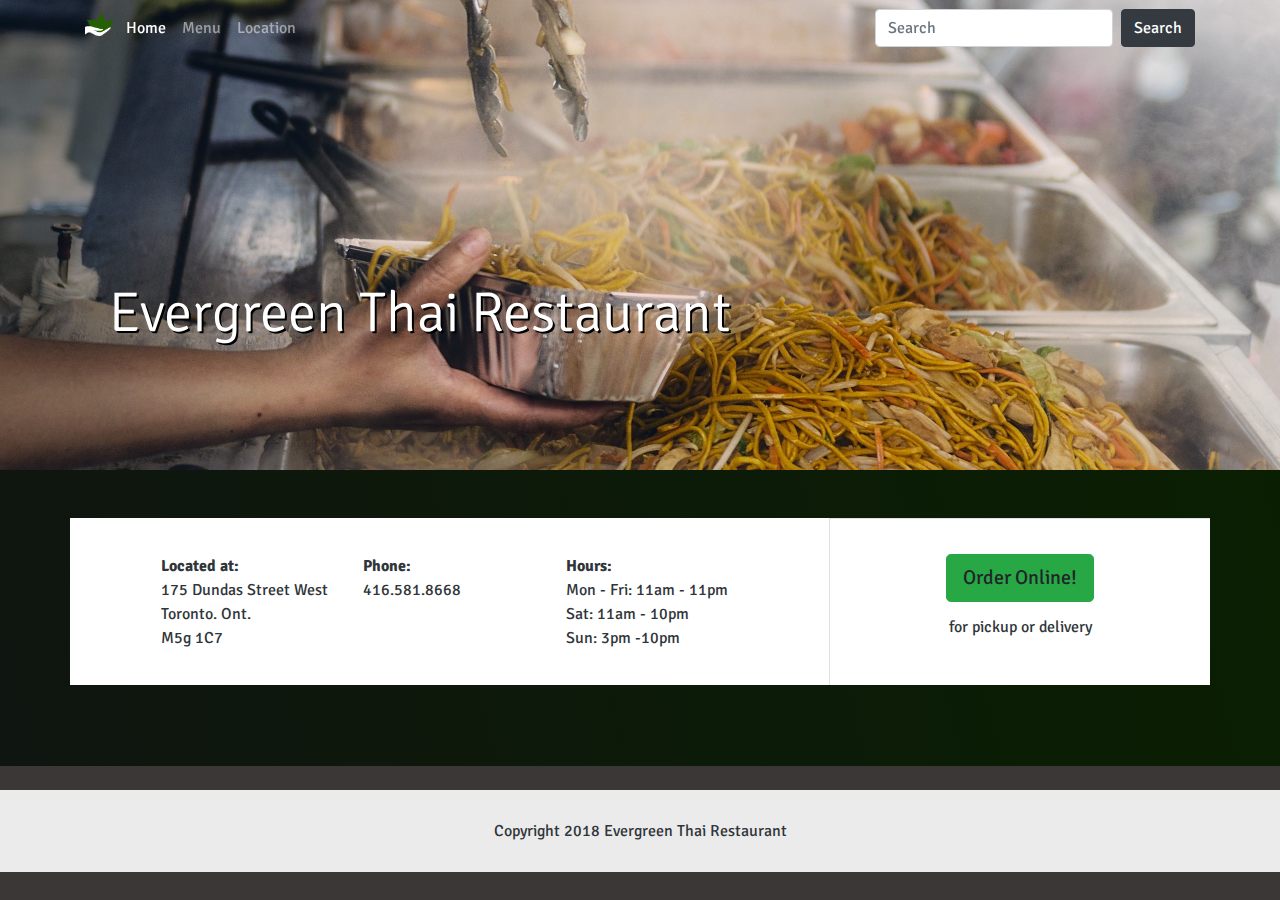
==== docs/index.html @ 873ac6ec "fix navbar, main content, basic content" ====
<!DOCTYPE html>

<html lang="en">

    <head>

        <!-- Required meta tags -->
        <meta charset="utf-8">
        <meta name="viewport" content="width=device-width, initial-scale=1, shrink-to-fit=no">
        <title>Evergreen Thai Restaurant</title>

        <!-- documentation at http://getbootstrap.com/docs/4.1/, alternative themes at https://bootswatch.com/ -->
        <link href="https://maxcdn.bootstrapcdn.com/bootstrap/4.1.3/css/bootstrap.min.css" rel="stylesheet">

        <!-- https://favicon.io/emoji-favicons/money-mouth-face/ -->
        <link href="/static/favicon.ico" rel="icon">
        
        <link href="https://fonts.googleapis.com/css?family=Signika" rel="stylesheet">
        <link href="static/styles.css" rel="stylesheet">
        

    </head>

    <body>

        <!-- Main NavBar -->
        <nav id="mainNavbar" class="navbar navbar-expand-md navbar-dark fixed-top m-0 p-1">
            <div class="container">
                <div class="align-items-start">
                    <a class="navbar-brand m-0 p-0" href="#"><img class = "image-flex d-none d-md-inline" src="static/evergreen-brand.png" alt="Evergreen Thai Restaurant"></a>
                    <a class="navbar-brand m-0 p-0" href="#"><img class = "image-flex d-inline d-md-none" id="fullLogo" src="static/evergreen.png" alt="Evergreen Thai Restaurant"></a>
                </div>
                <button class="navbar-toggler" type="button" data-toggle="collapse" data-target="#navbarSupportedContent" aria-controls="navbarSupportedContent" aria-expanded="false" aria-label="Toggle navigation">
                <span class="navbar-toggler-icon"></span></button>
                    
                <div class="collapse navbar-collapse" id="navbarSupportedContent">
                    <ul class="navbar-nav mr-auto align-items-center">
                        <li class="nav-item active">
                            <a class="nav-link" href="#">Home <span class="sr-only">(current)</span></a>
                        </li>
                        <li class="nav-item">
                            <a class="nav-link" href="#">Menu</a>
                        </li>
                        <li class="nav-item">
                            <a class="nav-link" href="#">Location</a>
                        </li>
                    </ul>
                    <form class="form-inline my-2 my-lg-0 flex-row justify-content-center">
                        <input class="form-control mr-sm-2" id="navSearch" type="search" placeholder="Search" aria-label="Search">
                        <button class="btn btn-dark my-2 my-sm-0" type="submit">Search</button>
                    </form>
                </div>
            </div>
        </nav>
        
        <!-- Landing Page Image-->
        <section id="firstSection">
            <div class = "container" >
                <div id="firstContent" class="d-flex align-items-end">
                    <h1 class="text-white m-4 display-4">Evergreen Thai Restaurant</h1>
                </div>
                
            </div>
        </section>

        <section id="about" class="py-5">
            <div class="container" style="height:200px">
                <div class = "row">
                    <div class = "col-md-8 content-box-white border-right">
                        <div class="row">
                            <div class="col-md-4">
                                <p><strong>Located at:</strong><br>175 Dundas Street West<br>
                                    Toronto. Ont.<br>
                                    M5g 1C7</p>
                            </div>
                            <div class="col-md-4">
                                <p>
                                    <strong>Phone:</strong><br>
                                    416.581.8668
                                </p>
                            </div>
                            <div class="col-md-4">
                                <p>
                                    <strong>Hours:</strong><br>
                                    Mon - Fri: 11am - 11pm<br>
                                    Sat: 11am - 10pm<br>
                                    Sun: 3pm -10pm
                                </p>
                                </div>
                        </div>

                    </div>
                    <div class = "col-md-4 content-box-white d-flex flex-column justify-content-center align-items-center border-top pt-4">
                        <a class="btn btn-lg btn-success">Order Online!</a>
                        <p class="text-center">for pickup or delivery</p>
                    </div>
                </div>
            </div>
        </section>

        <footer class="text-center text-muted">
            <p>Copyright 2018 Evergreen Thai Restaurant</p>
        </footer>
    <script src="https://code.jquery.com/jquery-3.3.1.min.js"></script>
    <script src="https://cdnjs.cloudflare.com/ajax/libs/popper.js/1.14.3/umd/popper.min.js"></script>
    <script src="https://maxcdn.bootstrapcdn.com/bootstrap/4.1.3/js/bootstrap.min.js"></script>
    <script>
        $(function () {
            $(document).scroll(function () {
                var $nav = $("#mainNavbar");
                $nav.toggleClass("scrolled", $(this).scrollTop() > $nav.height());
            });
        });
    </script>
    </body>

</html>
---- docs/static/styles.css ----
body {
    background:rgb(59, 55, 55);
    min-height:100%;
    font-family: 'Signika', sans-serif;
}

nav .navbar-brand
{
    /* size for brand */
    font-size: xx-large;
}

nav .navbar-brand img {
    width:auto;
    height:1.5rem;
    margin-bottom:0.8rem;
}

#navSearch {
    width:60%;
}

#fullLogo {
    height:3rem;
}


main .form-control
{
    /* center form controls */
    display: inline-block;

    /* override Bootstrap's 100% width for form controls */
    width: auto;
}


main
{
    /* scroll horizontally as needed */
    overflow-x: auto;

    /* center contents */
    text-align: center;
}


main img
{
    /* constrain images on small screens */
    max-width: 100%;
}

footer {
    background-color: #ebebeb;
    margin-top: 1.5rem;
    padding: 1.0rem;
}

h1 {
    color: #2F3539;
    font-size: 2.8rem;
}

h2 {
    color: #2F3539;
    font-size: 2.2rem;
}



h4 {
    color: #2E3135;
    font-size: 1.6rem;
    margin-bottom: 1.2rem;
}

p {
    color: #2F3539;
    margin: 0 auto;
    margin-top: 0.8rem;
    margin-bottom: 0.8rem;
}

li {
    color: #2F3539;
    margin: 0 auto;
}

.main-header {
    background-image: url('banner.jpg');
    background-repeat: no-repeat;
    padding: 0% 0% 10% 0%;
    position: relative;
    text-align: center;
}

.container-fluid {
    padding: 2%;
    max-width: 90%;
}

.btn-primary,
.btn-primary:hover,
.btn-primary:active,
.btn-primary:visited,
.btn-primary:focus {
    background-color: #272285;
    border-color: #272285;
}

.content-box-white {
    padding: 2% 8% 2% 8%;
    background-color: white;
}

.image-fit {
  max-width: 100%;
  max-height: 100%;
}

.scrolled {
    background: black;
    transition: background 200ms;
}

#about {
    background: #0A1F02;
    background: -webkit-linear-gradient(top right, #0A1F02, #0F1510);
    background: -moz-linear-gradient(top right, #0A1F02, #0F1510);
    background: linear-gradient(top right, #0A1F02, #0F1510);
}

#firstSection {
    text-align: left;
    color: white;
    background-image: url("noodles.jpg");
    background-repeat: no-repeat;
    background-attachment: scroll;
    background-position: center center;
    background-size: cover;
    padding-top: 80px;
    padding-bottom: 35px;
}

#firstContent {
    color:white;
    min-height: 170px;
    text-shadow: 2px 2px #000000;
}

nav {
    background: rgba(0, 0, 0, 1);
}

#navbarSupportedContent {
    padding-bottom:20px;
}

@media (min-width: 576px) {
    #firstSection {
      padding-top: 100px;
      padding-bottom: 40px;
    }
    #navbarSupportedContent {
        padding-bottom:0px;
    }
}

@media (min-width: 768px) {
    #firstSection {
      padding-top: 200px;
      padding-bottom: 100px;
    }
    nav {
        background: rgba(0, 0, 0, 0);
    }
    #navSearch {
        width:inherit;
    }
}
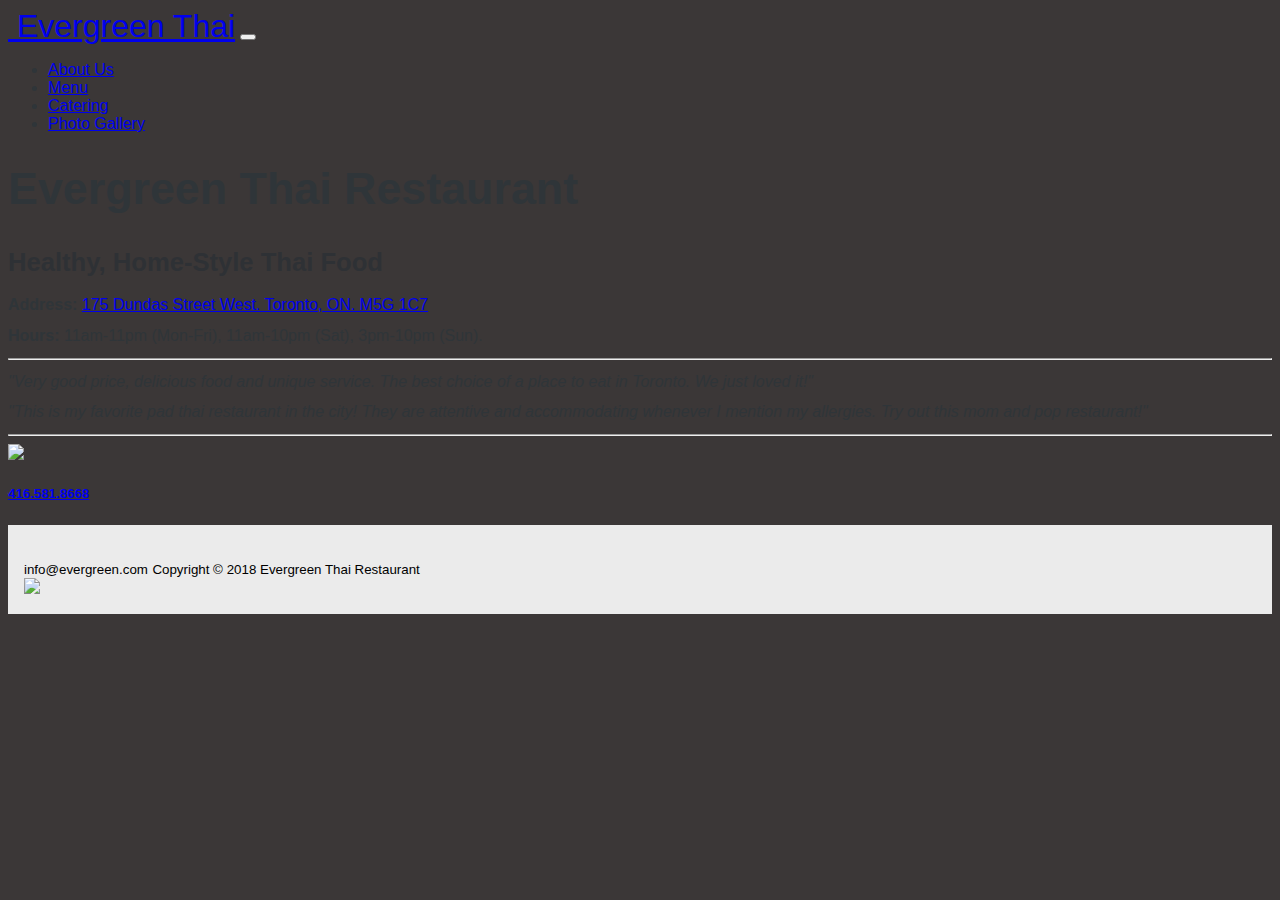
==== commit ab8aebd0: "flexbox updates" ====
--- a/docs/index.html
+++ b/docs/index.html
@@ -1,117 +1,111 @@
-<!DOCTYPE html>
-
+<!doctype html>
 <html lang="en">
 
-    <head>
+<head>
+    <!-- Required meta tags -->
+    <meta charset="utf-8">
+    <meta name="viewport" content="width=device-width, initial-scale=1, shrink-to-fit=no">
+    <!-- Bootstrap CSS -->
+    <link rel="stylesheet" href="https://stackpath.bootstrapcdn.com/bootstrap/4.1.3/css/bootstrap.min.css" integrity="sha384-MCw98/SFnGE8fJT3GXwEOngsV7Zt27NXFoaoApmYm81iuXoPkFOJwJ8ERdknLPMO" crossorigin="anonymous">
+    <!-- Custom Styles -->
+    <link rel="stylesheet" type= "text/css" href="static/styles.css">
+    <!-- Fonts -->
+    <link rel="stylesheet" href="https://use.fontawesome.com/releases/v5.6.3/css/all.css" integrity="sha384-UHRtZLI+pbxtHCWp1t77Bi1L4ZtiqrqD80Kn4Z8NTSRyMA2Fd33n5dQ8lWUE00s/" crossorigin="anonymous">
+    <link href="https://fonts.googleapis.com/css?family=Lato|PT+Sans:400,700" rel="stylesheet">
 
-        <!-- Required meta tags -->
-        <meta charset="utf-8">
-        <meta name="viewport" content="width=device-width, initial-scale=1, shrink-to-fit=no">
-        <title>Evergreen Thai Restaurant</title>
+    <title>Evergreen Thai</title>
+</head>
 
-        <!-- documentation at http://getbootstrap.com/docs/4.1/, alternative themes at https://bootswatch.com/ -->
-        <link href="https://maxcdn.bootstrapcdn.com/bootstrap/4.1.3/css/bootstrap.min.css" rel="stylesheet">
+<body>
+    <nav class="navbar navbar-expand-md navbar-dark bg-brown">
+        <div class="container">
+            <a class="navbar-brand" href="index.html">
+                <img src="static/evergreen-brand-light.png" height="30" class="d-inline-block align-top" alt="">
+                Evergreen Thai</a>
+            <button class="navbar-toggler" type="button" data-toggle="collapse" data-target="#navbarSupportedContent"
+                aria-controls="navbarSupportedContent" aria-expanded="false" aria-label="Toggle navigation">
+                <span class="navbar-toggler-icon"></span>
+            </button>
+        
+            <div class="collapse navbar-collapse" id="navbarSupportedContent">
+                <ul class="navbar-nav ml-auto">
+                    <li class="nav-item">
+                        <a class="nav-link" href="about.html">About Us</a>
+                    </li>
+                    <li class="nav-item">
+                        <a class="nav-link" href="menu.html">Menu</a>
+                    </li>
+                    <li class="nav-item">
+                        <a class="nav-link" href="catering.html">Catering</a>
+                    </li>
+                    <li class="nav-item">
+                        <a class="nav-link" href="gallery.html">Photo Gallery</a>
+                    </li>
+                </ul>
+            </div>
+        </div>     
+    </nav>
 
-        <!-- https://favicon.io/emoji-favicons/money-mouth-face/ -->
-        <link href="/static/favicon.ico" rel="icon">
-        
-        <link href="https://fonts.googleapis.com/css?family=Signika" rel="stylesheet">
-        <link href="static/styles.css" rel="stylesheet">
-        
-
-    </head>
-
-    <body>
-
-        <!-- Main NavBar -->
-        <nav id="mainNavbar" class="navbar navbar-expand-md navbar-dark fixed-top m-0 p-1">
-            <div class="container">
-                <div class="align-items-start">
-                    <a class="navbar-brand m-0 p-0" href="#"><img class = "image-flex d-none d-md-inline" src="static/evergreen-brand.png" alt="Evergreen Thai Restaurant"></a>
-                    <a class="navbar-brand m-0 p-0" href="#"><img class = "image-flex d-inline d-md-none" id="fullLogo" src="static/evergreen.png" alt="Evergreen Thai Restaurant"></a>
+    <div class="jumbotron mb-0" id="homeBanner">
+        <div class="container text-white" id="bannerContent">
+            <h1 class="py-2 py-md-3" id="evergreenFont">Evergreen Thai Restaurant</h1>
+            <h4 class="text-light d-none d-md-block">Healthy, Home-Style Thai Food</h4>
+        </div> 
+    </div>
+    
+    <div class="bg-light py-3 px-3 py-md-4 text-dark">      
+        <div class="container bg-light">
+            <div class="row">
+                <div class="col-md-3">
+                    <p>
+                        <strong>Address: </strong><a class="text-dark" href="https://www.google.com/maps/place/Evergreen+Thai+Restaurant/@43.655057,-79.388523,17z/data=!3m1!4b1!4m5!3m4!1s0x882b34c95bdaf383:0xc31d09995345ffde!8m2!3d43.655057!4d-79.386329?hl=en-US" target="_blank">175 Dundas Street West.
+                            Toronto, ON. M5G 1C7</a>
+                    </p>     
+                    <p>
+                        <strong>Hours: </strong>11am-11pm (Mon-Fri), 11am-10pm (Sat), 3pm-10pm (Sun).
+                    </p>
+                    <hr class="d-block d-md-none">           
                 </div>
-                <button class="navbar-toggler" type="button" data-toggle="collapse" data-target="#navbarSupportedContent" aria-controls="navbarSupportedContent" aria-expanded="false" aria-label="Toggle navigation">
-                <span class="navbar-toggler-icon"></span></button>
-                    
-                <div class="collapse navbar-collapse" id="navbarSupportedContent">
-                    <ul class="navbar-nav mr-auto align-items-center">
-                        <li class="nav-item active">
-                            <a class="nav-link" href="#">Home <span class="sr-only">(current)</span></a>
-                        </li>
-                        <li class="nav-item">
-                            <a class="nav-link" href="#">Menu</a>
-                        </li>
-                        <li class="nav-item">
-                            <a class="nav-link" href="#">Location</a>
-                        </li>
-                    </ul>
-                    <form class="form-inline my-2 my-lg-0 flex-row justify-content-center">
-                        <input class="form-control mr-sm-2" id="navSearch" type="search" placeholder="Search" aria-label="Search">
-                        <button class="btn btn-dark my-2 my-sm-0" type="submit">Search</button>
-                    </form>
+                
+                <div class="col-md-6">
+                    <p><em>"Very good price, delicious food and unique service. The best choice of a place to eat in Toronto.  We just loved it!"</em></p>
+                    <p><em>"This is my favorite pad thai restaurant in the city! They are attentive and accommodating whenever I mention my allergies. Try out this mom and pop restaurant!"</em></p>
+                    <hr class="d-block d-md-none">
+                </div>   
+                <div class="col-md-3 text-center border-md-left">
+                    <div id="skipDishesContainer">
+                        <a href="https://www.skipthedishes.com/evergreen-dundas" target="_blank"><img class="rounded img-fluid" src="static/skipthedishes.jpg" width="100%"></a>
+                    </div>
+                    <h5 class="mt-3"><a class="text-dark" href="tel:416-581-8668"><i class="fas fa-phone-volume"></i> 416.581.8668</a></h5> 
                 </div>
             </div>
-        </nav>
-        
-        <!-- Landing Page Image-->
-        <section id="firstSection">
-            <div class = "container" >
-                <div id="firstContent" class="d-flex align-items-end">
-                    <h1 class="text-white m-4 display-4">Evergreen Thai Restaurant</h1>
+        </div>
+    </div>
+
+    <footer class="d-flex bg-brown text-light py-2 py-sm-2 py-md-3 font-weight-light">
+        <div class="container">
+            <div class="row">
+                <div class="col-sm-6 d-flex flex-column align-items-center align-items-sm-start">
+                    <h3><i class="fab fa-facebook pr-2"></i><i class="fab fa-instagram px-2"></i></h3>
+                    <small>info@evergreen.com</small>
+                    <small>Copyright © 2018 Evergreen Thai Restaurant</small>
                 </div>
-                
-            </div>
-        </section>
-
-        <section id="about" class="py-5">
-            <div class="container" style="height:200px">
-                <div class = "row">
-                    <div class = "col-md-8 content-box-white border-right">
-                        <div class="row">
-                            <div class="col-md-4">
-                                <p><strong>Located at:</strong><br>175 Dundas Street West<br>
-                                    Toronto. Ont.<br>
-                                    M5g 1C7</p>
-                            </div>
-                            <div class="col-md-4">
-                                <p>
-                                    <strong>Phone:</strong><br>
-                                    416.581.8668
-                                </p>
-                            </div>
-                            <div class="col-md-4">
-                                <p>
-                                    <strong>Hours:</strong><br>
-                                    Mon - Fri: 11am - 11pm<br>
-                                    Sat: 11am - 10pm<br>
-                                    Sun: 3pm -10pm
-                                </p>
-                                </div>
-                        </div>
-
-                    </div>
-                    <div class = "col-md-4 content-box-white d-flex flex-column justify-content-center align-items-center border-top pt-4">
-                        <a class="btn btn-lg btn-success">Order Online!</a>
-                        <p class="text-center">for pickup or delivery</p>
-                    </div>
+                <div class="col-sm-6 pt-3 pt-sm-0 d-flex align-items-center justify-content-center justify-content-sm-end">
+                    <img src="static/evergreen-light.png" height="70">
                 </div>
             </div>
-        </section>
+        </div>
+    </footer>
 
-        <footer class="text-center text-muted">
-            <p>Copyright 2018 Evergreen Thai Restaurant</p>
-        </footer>
-    <script src="https://code.jquery.com/jquery-3.3.1.min.js"></script>
-    <script src="https://cdnjs.cloudflare.com/ajax/libs/popper.js/1.14.3/umd/popper.min.js"></script>
-    <script src="https://maxcdn.bootstrapcdn.com/bootstrap/4.1.3/js/bootstrap.min.js"></script>
-    <script>
-        $(function () {
-            $(document).scroll(function () {
-                var $nav = $("#mainNavbar");
-                $nav.toggleClass("scrolled", $(this).scrollTop() > $nav.height());
-            });
-        });
-    </script>
-    </body>
 
-</html>
+    <!-- Optional JavaScript -->
+    <!-- jQuery first, then Popper.js, then Bootstrap JS -->
+    <script src="https://code.jquery.com/jquery-3.3.1.slim.min.js" integrity="sha384-q8i/X+965DzO0rT7abK41JStQIAqVgRVzpbzo5smXKp4YfRvH+8abtTE1Pi6jizo"
+        crossorigin="anonymous"></script>
+    <script src="https://cdnjs.cloudflare.com/ajax/libs/popper.js/1.14.3/umd/popper.min.js" integrity="sha384-ZMP7rVo3mIykV+2+9J3UJ46jBk0WLaUAdn689aCwoqbBJiSnjAK/l8WvCWPIPm49"
+        crossorigin="anonymous"></script>
+    <script src="https://stackpath.bootstrapcdn.com/bootstrap/4.1.3/js/bootstrap.min.js" integrity="sha384-ChfqqxuZUCnJSK3+MXmPNIyE6ZbWh2IMqE241rYiqJxyMiZ6OW/JmZQ5stwEULTy"
+        crossorigin="anonymous"></script>
+</body>
+
+</html>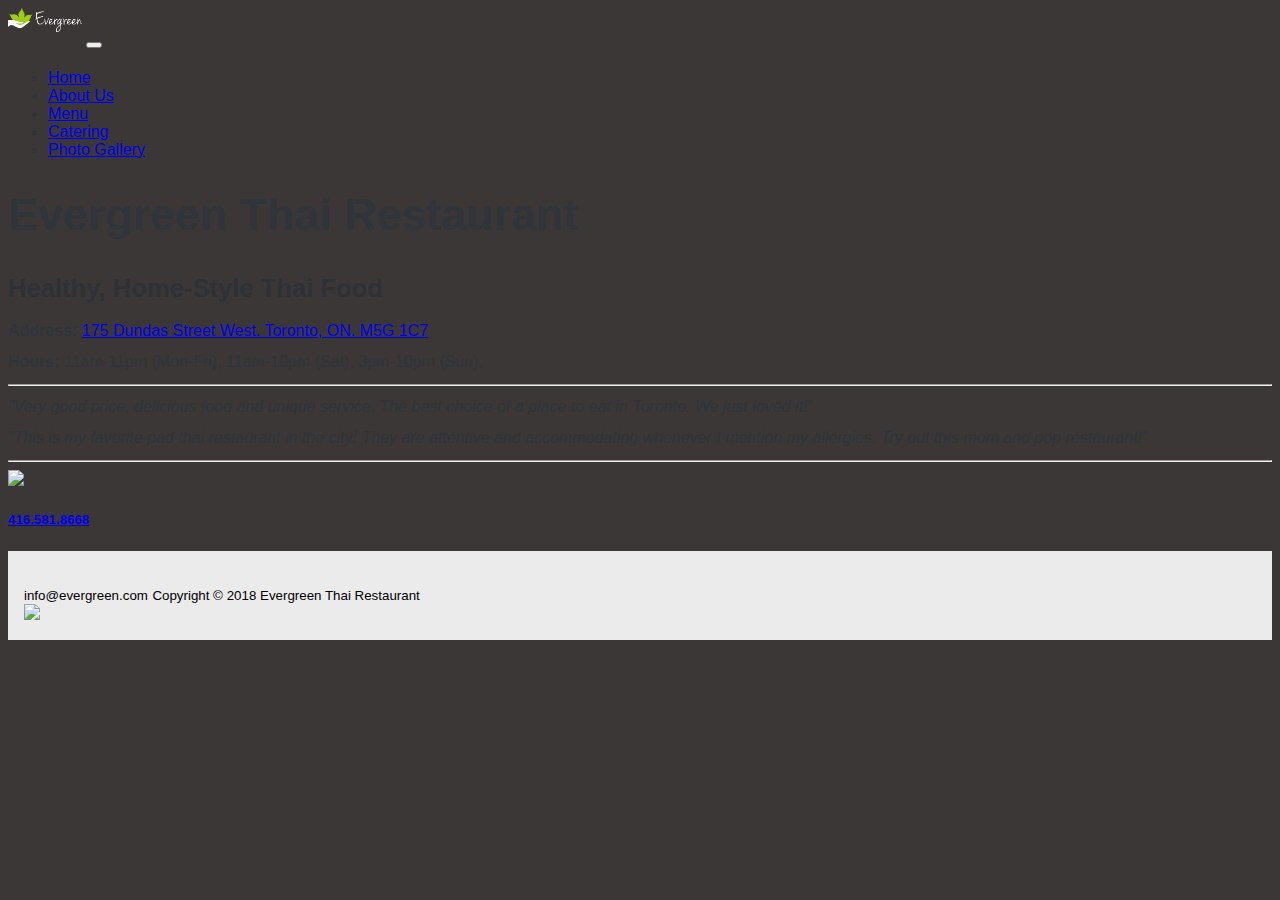
==== commit c7bcedca: "font, footer updates" ====
--- a/docs/index.html
+++ b/docs/index.html
@@ -20,8 +20,7 @@
     <nav class="navbar navbar-expand-md navbar-dark bg-brown">
         <div class="container">
             <a class="navbar-brand" href="index.html">
-                <img src="static/evergreen-brand-light.png" height="30" class="d-inline-block align-top" alt="">
-                Evergreen Thai</a>
+                <img src="static/evergreenthai.png" height="40" class="d-inline-block align-top" alt=""></a>
             <button class="navbar-toggler" type="button" data-toggle="collapse" data-target="#navbarSupportedContent"
                 aria-controls="navbarSupportedContent" aria-expanded="false" aria-label="Toggle navigation">
                 <span class="navbar-toggler-icon"></span>
@@ -29,6 +28,9 @@
         
             <div class="collapse navbar-collapse" id="navbarSupportedContent">
                 <ul class="navbar-nav ml-auto">
+                    <li class="nav-item">
+                        <a class="nav-link" href="index.html">Home</a>
+                    </li>
                     <li class="nav-item">
                         <a class="nav-link" href="about.html">About Us</a>
                     </li>
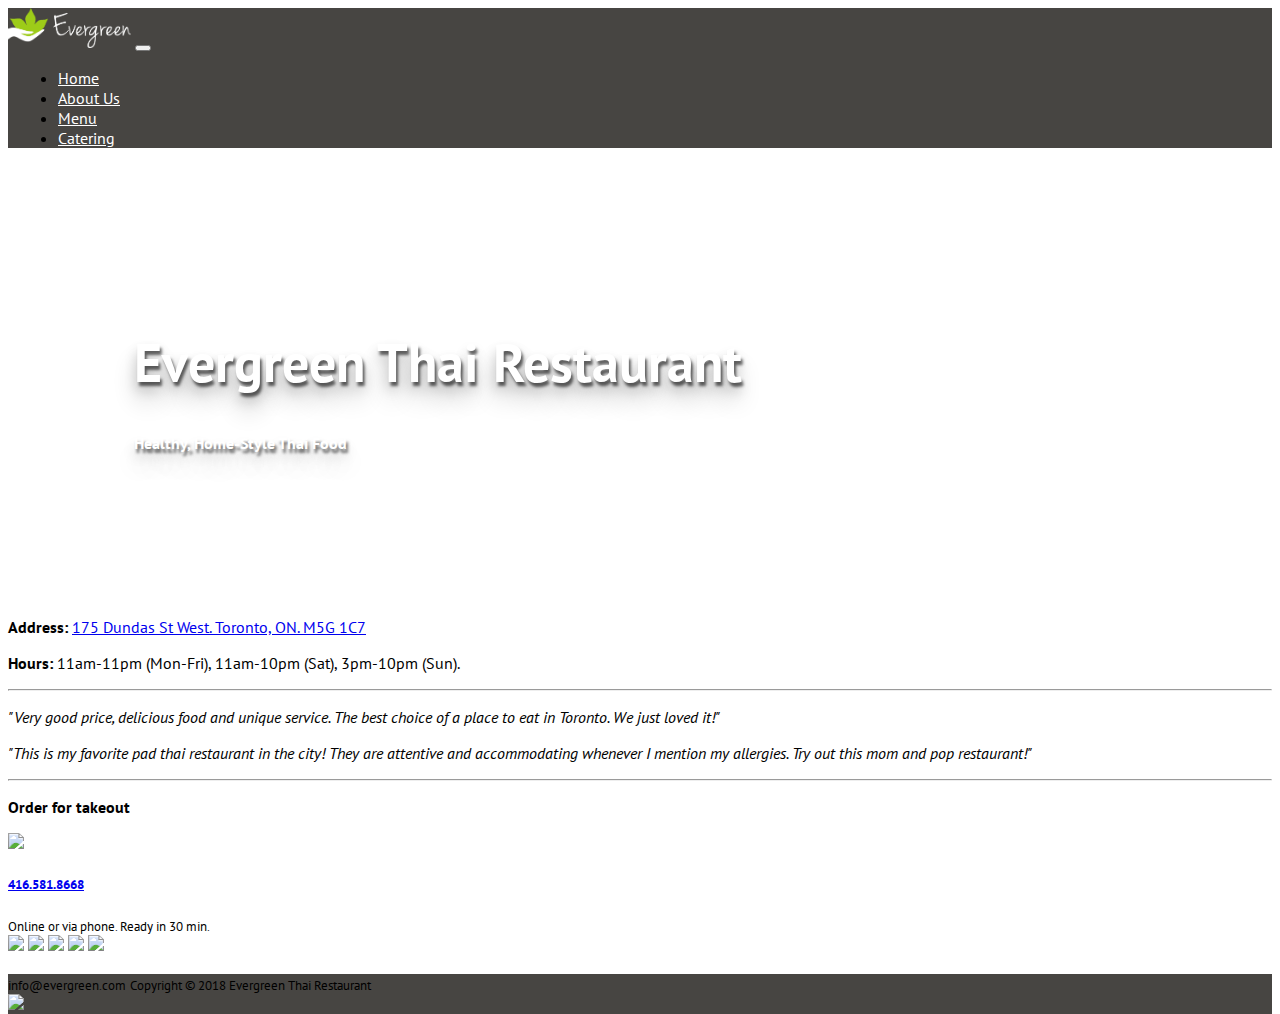
==== commit 72bb67a1: "Catering, takeout clarifications" ====
--- a/docs/index.html
+++ b/docs/index.html
@@ -40,9 +40,6 @@
                     <li class="nav-item">
                         <a class="nav-link" href="catering.html">Catering</a>
                     </li>
-                    <li class="nav-item">
-                        <a class="nav-link" href="gallery.html">Photo Gallery</a>
-                    </li>
                 </ul>
             </div>
         </div>     
@@ -60,7 +57,7 @@
             <div class="row">
                 <div class="col-md-3">
                     <p>
-                        <strong>Address: </strong><a class="text-dark" href="https://www.google.com/maps/place/Evergreen+Thai+Restaurant/@43.655057,-79.388523,17z/data=!3m1!4b1!4m5!3m4!1s0x882b34c95bdaf383:0xc31d09995345ffde!8m2!3d43.655057!4d-79.386329?hl=en-US" target="_blank">175 Dundas Street West.
+                        <strong>Address: </strong><a class="text-dark" href="https://www.google.com/maps/place/Evergreen+Thai+Restaurant/@43.655057,-79.388523,17z/data=!3m1!4b1!4m5!3m4!1s0x882b34c95bdaf383:0xc31d09995345ffde!8m2!3d43.655057!4d-79.386329?hl=en-US" target="_blank">175 Dundas St West.
                             Toronto, ON. M5G 1C7</a>
                     </p>     
                     <p>
@@ -74,15 +71,27 @@
                     <p><em>"This is my favorite pad thai restaurant in the city! They are attentive and accommodating whenever I mention my allergies. Try out this mom and pop restaurant!"</em></p>
                     <hr class="d-block d-md-none">
                 </div>   
-                <div class="col-md-3 text-center border-md-left">
+                <div class="col-md-3 d-flex d-flex flex-column align-items-center align-items-sm-start">
+                    <p class="mb-2"><strong>Order for takeout</strong></p>
                     <div id="skipDishesContainer">
-                        <a href="https://www.skipthedishes.com/evergreen-dundas" target="_blank"><img class="rounded img-fluid" src="static/skipthedishes.jpg" width="100%"></a>
+                        <a href="https://www.skipthedishes.com/evergreen-dundas" target="_blank"><img class="rounded img-fluid" src="static/skipthedishes.jpg" width="100%"></a>   
                     </div>
                     <h5 class="mt-3"><a class="text-dark" href="tel:416-581-8668"><i class="fas fa-phone-volume"></i> 416.581.8668</a></h5> 
+                    <small>Online or via phone. Ready in 30 min.</small>
                 </div>
             </div>
         </div>
     </div>
+    <div class="d-none d-md-block">
+        <div id= "homeImages" class="d-none d-flex align-items-center">
+            <img class="justify-content-around" src="images/main1.jpeg" width="20%">
+            <img class="justify-content-around" src="images/main2.jpeg" width="20%">
+            <img class="justify-content-around" src="images/main3.jpeg" width="20%">
+            <img class="justify-content-around" src="images/main4.jpeg" width="20%">
+            <img class="justify-content-around" src="images/main5.jpeg" width="20%">
+        </div>
+    </div>
+    
 
     <footer class="d-flex bg-brown text-light py-2 py-sm-2 py-md-3 font-weight-light">
         <div class="container">
--- a/docs/static/styles.css
+++ b/docs/static/styles.css
@@ -1,181 +1,75 @@
-body {
-    background:rgb(59, 55, 55);
-    min-height:100%;
-    font-family: 'Signika', sans-serif;
+html, body {
+    height: 100%;
+    font-family: "PT Sans", sans-serif;
+}
+.navbar-nav > li{
+    margin-left:10px;
+    margin-right:10px;
+}
+#homeBanner {
+    background: url("eating.jpg");
+    background-size: cover;
+    background-repeat: no-repeat;
+    background-position: center;
+    padding: 10%;
+    border-radius: 0 !important;
+}
+.bg-brown {
+    background-color:rgba(71, 69, 66, 1.0);
+}
+.navbar-dark .navbar-nav .nav-link {
+    color: rgb(255, 255, 255);
+}
+.jumbotron {
+    background-color: #0A5C07;
+    border-radius:0 !important;
+}
+#skipDishesContainer {
+    width: 100%;
+    max-width: 150px;
+}
+#evergreenInfo {
+    border-radius: 5;
+}
+#bannerContent h1{
+    font-size: 3.4em
 }
 
-nav .navbar-brand
-{
-    /* size for brand */
-    font-size: xx-large;
+#bannerContent {
+	color: white;
+	margin: 0 auto;
+	text-shadow: 2px 4px 3px rgba(0,0,0,0.6),
+	0px 8px 13px rgba(0,0,0,0.2),
+	0px 18px 23px rgba(0,0,0,0.2);
+}
+#homeImages {
+    max-height: 20%;
+    width: 100vw;
 }
 
-nav .navbar-brand img {
-    width:auto;
-    height:1.5rem;
-    margin-bottom:0.8rem;
+#cateringBanner {
+    background-image: url("https://images.unsplash.com/photo-1533142146849-4620b8191531?ixlib=rb-1.2.1&ixid=eyJhcHBfaWQiOjEyMDd9&auto=format&fit=crop&w=2102&q=80");
+    background-size: cover;
+    background-repeat: no-repeat;
+    background-position: center;
+    padding: 10%;
+    border-radius: 0 !important;
 }
 
-#navSearch {
-    width:60%;
+#aboutBanner {
+    background-image: url("inside.jpeg");
+    background-size: cover;
+    background-repeat: no-repeat;
+    background-position: center;
+    padding: 10%;
+    border-radius: 0 !important;
+}
+#menuBanner {
+    background-image: url("inside.jpeg");
+    background-size: cover;
+    background-repeat: no-repeat;
+    background-position: center;
+    padding: 10%;
+    border-radius: 0 !important;
 }
 
-#fullLogo {
-    height:3rem;
-}
-
-
-main .form-control
-{
-    /* center form controls */
-    display: inline-block;
-
-    /* override Bootstrap's 100% width for form controls */
-    width: auto;
-}
-
-
-main
-{
-    /* scroll horizontally as needed */
-    overflow-x: auto;
-
-    /* center contents */
-    text-align: center;
-}
-
-
-main img
-{
-    /* constrain images on small screens */
-    max-width: 100%;
-}
-
-footer {
-    background-color: #ebebeb;
-    margin-top: 1.5rem;
-    padding: 1.0rem;
-}
-
-h1 {
-    color: #2F3539;
-    font-size: 2.8rem;
-}
-
-h2 {
-    color: #2F3539;
-    font-size: 2.2rem;
-}
-
-
-
-h4 {
-    color: #2E3135;
-    font-size: 1.6rem;
-    margin-bottom: 1.2rem;
-}
-
-p {
-    color: #2F3539;
-    margin: 0 auto;
-    margin-top: 0.8rem;
-    margin-bottom: 0.8rem;
-}
-
-li {
-    color: #2F3539;
-    margin: 0 auto;
-}
-
-.main-header {
-    background-image: url('banner.jpg');
-    background-repeat: no-repeat;
-    padding: 0% 0% 10% 0%;
-    position: relative;
-    text-align: center;
-}
-
-.container-fluid {
-    padding: 2%;
-    max-width: 90%;
-}
-
-.btn-primary,
-.btn-primary:hover,
-.btn-primary:active,
-.btn-primary:visited,
-.btn-primary:focus {
-    background-color: #272285;
-    border-color: #272285;
-}
-
-.content-box-white {
-    padding: 2% 8% 2% 8%;
-    background-color: white;
-}
-
-.image-fit {
-  max-width: 100%;
-  max-height: 100%;
-}
-
-.scrolled {
-    background: black;
-    transition: background 200ms;
-}
-
-#about {
-    background: #0A1F02;
-    background: -webkit-linear-gradient(top right, #0A1F02, #0F1510);
-    background: -moz-linear-gradient(top right, #0A1F02, #0F1510);
-    background: linear-gradient(top right, #0A1F02, #0F1510);
-}
-
-#firstSection {
-    text-align: left;
-    color: white;
-    background-image: url("noodles.jpg");
-    background-repeat: no-repeat;
-    background-attachment: scroll;
-    background-position: center center;
-    background-size: cover;
-    padding-top: 80px;
-    padding-bottom: 35px;
-}
-
-#firstContent {
-    color:white;
-    min-height: 170px;
-    text-shadow: 2px 2px #000000;
-}
-
-nav {
-    background: rgba(0, 0, 0, 1);
-}
-
-#navbarSupportedContent {
-    padding-bottom:20px;
-}
-
-@media (min-width: 576px) {
-    #firstSection {
-      padding-top: 100px;
-      padding-bottom: 40px;
-    }
-    #navbarSupportedContent {
-        padding-bottom:0px;
-    }
-}
-
-@media (min-width: 768px) {
-    #firstSection {
-      padding-top: 200px;
-      padding-bottom: 100px;
-    }
-    nav {
-        background: rgba(0, 0, 0, 0);
-    }
-    #navSearch {
-        width:inherit;
-    }
-}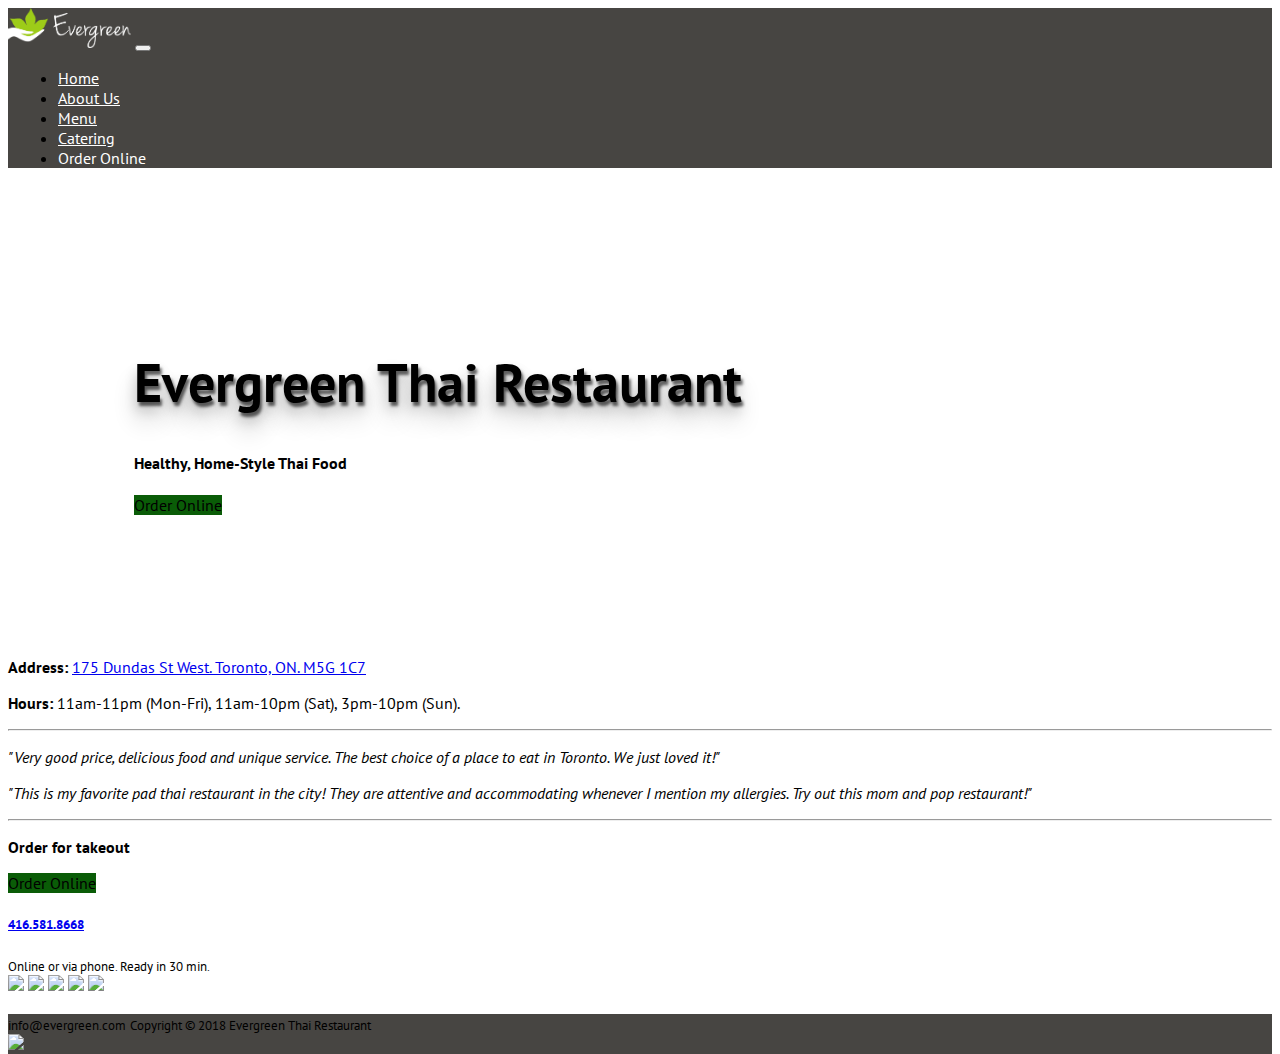
==== commit 921b40f2: "order online update pt 2" ====
--- a/docs/index.html
+++ b/docs/index.html
@@ -35,10 +35,13 @@
                         <a class="nav-link" href="about.html">About Us</a>
                     </li>
                     <li class="nav-item">
-                        <a class="nav-link" href="menu.html">Menu</a>
+                        <a class="nav-link" href="menu.pdf" target="_blank">Menu</a>
                     </li>
                     <li class="nav-item">
                         <a class="nav-link" href="catering.html">Catering</a>
+                    </li>
+                    <li class="nav-item">
+                        <a class="nav-link" data-glf-cuid="a7b41d88-dc47-4d7f-a36e-72c7b1128c0d" data-glf-ruid="bc44a75d-d224-489b-9cef-840bdbe1a85d">Order Online</a>
                     </li>
                 </ul>
             </div>
@@ -46,9 +49,13 @@
     </nav>
 
     <div class="jumbotron mb-0" id="homeBanner">
-        <div class="container text-white" id="bannerContent">
+        <div class="container text-white">
             <h1 class="py-2 py-md-3" id="evergreenFont">Evergreen Thai Restaurant</h1>
             <h4 class="text-light d-none d-md-block">Healthy, Home-Style Thai Food</h4>
+            <div class="d-md-none">
+                <span class="btn btn-primary btn-lg mt-2" data-glf-cuid="a7b41d88-dc47-4d7f-a36e-72c7b1128c0d" data-glf-ruid="bc44a75d-d224-489b-9cef-840bdbe1a85d">Order Online</span>
+            </div>
+            
         </div> 
     </div>
     
@@ -71,11 +78,9 @@
                     <p><em>"This is my favorite pad thai restaurant in the city! They are attentive and accommodating whenever I mention my allergies. Try out this mom and pop restaurant!"</em></p>
                     <hr class="d-block d-md-none">
                 </div>   
-                <div class="col-md-3 d-flex d-flex flex-column align-items-center align-items-sm-start">
+                <div class="col-md-3 d-flex d-flex flex-column align-items-center align-items-md-start">
                     <p class="mb-2"><strong>Order for takeout</strong></p>
-                    <div id="skipDishesContainer">
-                        <a href="https://www.skipthedishes.com/evergreen-dundas" target="_blank"><img class="rounded img-fluid" src="static/skipthedishes.jpg" width="100%"></a>   
-                    </div>
+                    <span class="btn btn-primary btn-lg" data-glf-cuid="a7b41d88-dc47-4d7f-a36e-72c7b1128c0d" data-glf-ruid="bc44a75d-d224-489b-9cef-840bdbe1a85d">Order Online</span> 
                     <h5 class="mt-3"><a class="text-dark" href="tel:416-581-8668"><i class="fas fa-phone-volume"></i> 416.581.8668</a></h5> 
                     <small>Online or via phone. Ready in 30 min.</small>
                 </div>
@@ -117,6 +122,7 @@
         crossorigin="anonymous"></script>
     <script src="https://stackpath.bootstrapcdn.com/bootstrap/4.1.3/js/bootstrap.min.js" integrity="sha384-ChfqqxuZUCnJSK3+MXmPNIyE6ZbWh2IMqE241rYiqJxyMiZ6OW/JmZQ5stwEULTy"
         crossorigin="anonymous"></script>
+    <script src="https://www.fbgcdn.com/embedder/js/ewm2.js" defer async ></script>
 </body>
 
 </html>--- a/docs/static/styles.css
+++ b/docs/static/styles.css
@@ -24,29 +24,19 @@
     background-color: #0A5C07;
     border-radius:0 !important;
 }
-#skipDishesContainer {
-    width: 100%;
-    max-width: 150px;
+.btn-primary {
+    background-color: #0A5C07;
+    border: 0px;
 }
-#evergreenInfo {
-    border-radius: 5;
+.btn-primary:hover, .btn-primary:focus, .btn-primary:active, .btn-primary.active, .open>.dropdown-toggle.btn-primary {
+    background-color: rgb(27, 117, 23);
 }
-#bannerContent h1{
-    font-size: 3.4em
-}
-
-#bannerContent {
-	color: white;
-	margin: 0 auto;
-	text-shadow: 2px 4px 3px rgba(0,0,0,0.6),
+.jumbotron h1{
+    font-size: 3.4em;
+    text-shadow: 2px 4px 3px rgba(0,0,0,0.6),
 	0px 8px 13px rgba(0,0,0,0.2),
 	0px 18px 23px rgba(0,0,0,0.2);
 }
-#homeImages {
-    max-height: 20%;
-    width: 100vw;
-}
-
 #cateringBanner {
     background-image: url("https://images.unsplash.com/photo-1533142146849-4620b8191531?ixlib=rb-1.2.1&ixid=eyJhcHBfaWQiOjEyMDd9&auto=format&fit=crop&w=2102&q=80");
     background-size: cover;
@@ -55,7 +45,6 @@
     padding: 10%;
     border-radius: 0 !important;
 }
-
 #aboutBanner {
     background-image: url("inside.jpeg");
     background-size: cover;
@@ -63,13 +52,4 @@
     background-position: center;
     padding: 10%;
     border-radius: 0 !important;
-}
-#menuBanner {
-    background-image: url("inside.jpeg");
-    background-size: cover;
-    background-repeat: no-repeat;
-    background-position: center;
-    padding: 10%;
-    border-radius: 0 !important;
-}
-
+}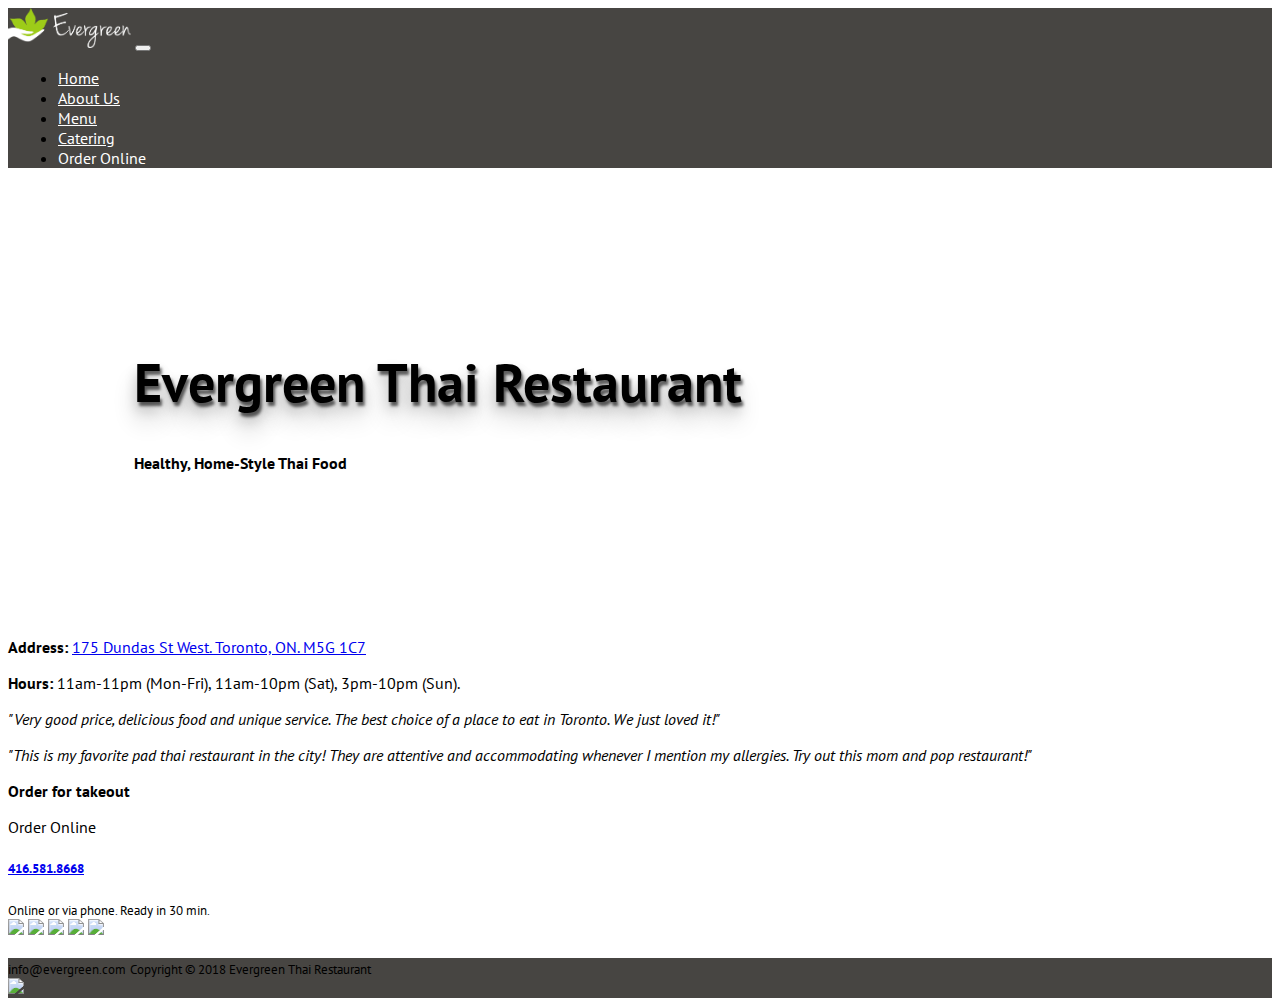
==== commit dce0cc41: "online payment donezo" ====
--- a/docs/index.html
+++ b/docs/index.html
@@ -52,9 +52,6 @@
         <div class="container text-white">
             <h1 class="py-2 py-md-3" id="evergreenFont">Evergreen Thai Restaurant</h1>
             <h4 class="text-light d-none d-md-block">Healthy, Home-Style Thai Food</h4>
-            <div class="d-md-none">
-                <span class="btn btn-primary btn-lg mt-2" data-glf-cuid="a7b41d88-dc47-4d7f-a36e-72c7b1128c0d" data-glf-ruid="bc44a75d-d224-489b-9cef-840bdbe1a85d">Order Online</span>
-            </div>
             
         </div> 
     </div>
@@ -62,27 +59,25 @@
     <div class="bg-light py-3 px-3 py-md-4 text-dark">      
         <div class="container bg-light">
             <div class="row">
-                <div class="col-md-3">
+                <div class="order-3 order-md-2 col-md-3">
                     <p>
                         <strong>Address: </strong><a class="text-dark" href="https://www.google.com/maps/place/Evergreen+Thai+Restaurant/@43.655057,-79.388523,17z/data=!3m1!4b1!4m5!3m4!1s0x882b34c95bdaf383:0xc31d09995345ffde!8m2!3d43.655057!4d-79.386329?hl=en-US" target="_blank">175 Dundas St West.
                             Toronto, ON. M5G 1C7</a>
                     </p>     
                     <p>
                         <strong>Hours: </strong>11am-11pm (Mon-Fri), 11am-10pm (Sat), 3pm-10pm (Sun).
-                    </p>
-                    <hr class="d-block d-md-none">           
+                    </p>       
                 </div>
                 
-                <div class="col-md-6">
+                <div class="order-3 order-md-2 col-md-6">
                     <p><em>"Very good price, delicious food and unique service. The best choice of a place to eat in Toronto.  We just loved it!"</em></p>
                     <p><em>"This is my favorite pad thai restaurant in the city! They are attentive and accommodating whenever I mention my allergies. Try out this mom and pop restaurant!"</em></p>
-                    <hr class="d-block d-md-none">
                 </div>   
-                <div class="col-md-3 d-flex d-flex flex-column align-items-center align-items-md-start">
+                <div class="order-1 order-md-3 col-md-3 d-flex d-flex flex-column align-items-center align-items-md-start ">
                     <p class="mb-2"><strong>Order for takeout</strong></p>
-                    <span class="btn btn-primary btn-lg" data-glf-cuid="a7b41d88-dc47-4d7f-a36e-72c7b1128c0d" data-glf-ruid="bc44a75d-d224-489b-9cef-840bdbe1a85d">Order Online</span> 
+                    <span class="btn btn-success btn-lg" data-glf-cuid="a7b41d88-dc47-4d7f-a36e-72c7b1128c0d" data-glf-ruid="bc44a75d-d224-489b-9cef-840bdbe1a85d">Order Online</span> 
                     <h5 class="mt-3"><a class="text-dark" href="tel:416-581-8668"><i class="fas fa-phone-volume"></i> 416.581.8668</a></h5> 
-                    <small>Online or via phone. Ready in 30 min.</small>
+                    <small class="pb-3">Online or via phone. Ready in 30 min.</small>
                 </div>
             </div>
         </div>
--- a/docs/static/styles.css
+++ b/docs/static/styles.css
@@ -24,13 +24,6 @@
     background-color: #0A5C07;
     border-radius:0 !important;
 }
-.btn-primary {
-    background-color: #0A5C07;
-    border: 0px;
-}
-.btn-primary:hover, .btn-primary:focus, .btn-primary:active, .btn-primary.active, .open>.dropdown-toggle.btn-primary {
-    background-color: rgb(27, 117, 23);
-}
 .jumbotron h1{
     font-size: 3.4em;
     text-shadow: 2px 4px 3px rgba(0,0,0,0.6),
